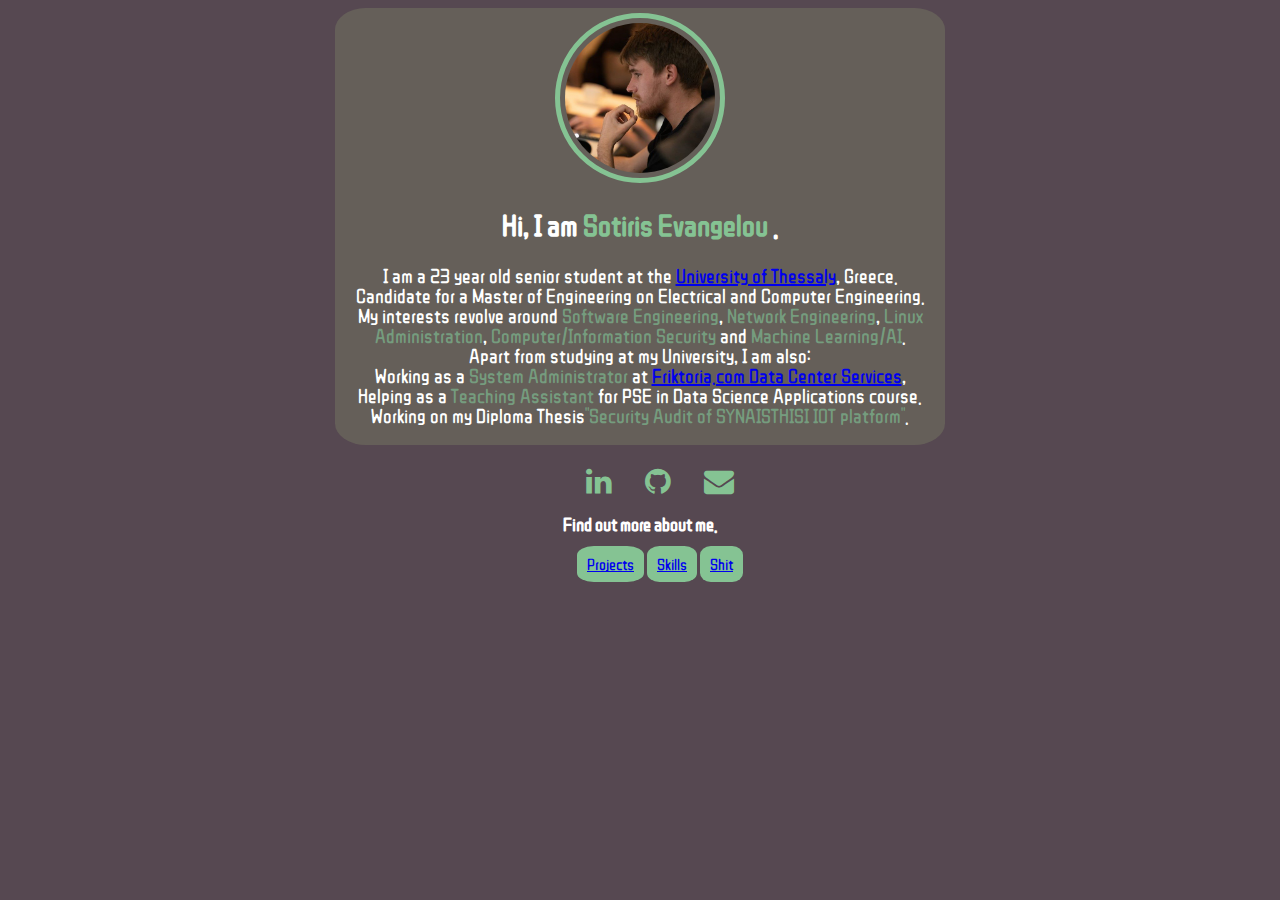
==== index_test.html @ 55a006da "just a start" ====
<!DOCTYPE html>
<html>
<head>
	<title>SE> Home</title>
	<link rel="stylesheet" type="text/css" href="css/style.css">
    <link href="https://fonts.googleapis.com/css?family=ZCOOL+QingKe+HuangYou&display=swap" rel="stylesheet">
	<link rel="stylesheet" href="https://cdnjs.cloudflare.com/ajax/libs/font-awesome/4.7.0/css/font-awesome.min.css">
</head>
<body>
	<div class="center_container">
		<div class="description">
			<img src="items/delo.jpg" class="profile_pic">
			<h2> Hi, I am <span class="highlighted">Sotiris Evangelou </span>. </h2>
			I am a 23 year old senior student at the <a href="https://www.e-ce.uth.gr/?lang=en">University of Thessaly</a>, Greece. <br>
			Candidate for a Master of Engineering on Electrical and Computer Engineering. <br>
			My interests revolve around <span class="less-highlighted">Software Engineering</span>, <span class="less-highlighted">Network Engineering</span>, <span class="less-highlighted">Linux Administration</span>, <span class="less-highlighted">Computer/Information Security</span> and <span class="less-highlighted">Machine Learning/AI</span>.<br>
			Apart from studying at my University, I am also:<br>
			Working as a <span class="less-highlighted">System Administrator</span> at <a href="https://www.friktoria.com/en/">Friktoria.com Data Center Services</a>,<br>
			Helping as a <span class="less-highlighted">Teaching Assistant</span> for PSE in Data Science Applications course.<br> 
			Working on my Diploma Thesis<span class="less-highlighted">"Security Audit of SYNAISTHISI IOT platform"</span>.
		</div>
		<ul class="social_row">
			<li><a class="social" href="https://www.linkedin.com/in/sevangelou/"><i class="fa fa-linkedin"></i></a></li>
			<li><a class="social" href="https://github.com/EvangelouSotiris"><i class="fa fa-github"></i></a></li>
			<li><a class="social" href="mailto:sevangelou@uth.gr?subject=Hello there!"><i class="fa fa-envelope"></i></a></li>
		</ul>
		<div>
			<h3> Find out more about me. </h3>
			<ul class="link_row">
				<li><a class="link_btn" href="https://www.linkedin.com/in/sevangelou/">Projects</a></li>
				<li><a class="link_btn" href="https://github.com/EvangelouSotiris">Skills</i></a></li>
				<li><a class="link_btn" href="mailto:sevangelou@uth.gr?subject=Hello there!">Shit</i></a></li>
			</ul>
		</div>
	</div>
</body>

</html>
---- css/style.css ----
body {
	background-color: #564851;
    font-family: 'ZCOOL QingKe HuangYou', cursive;
    color: white;
    text-align: center;
}

.center_container {
	display: inline-block;
	text-align: center; 
	min-width: 200px;
	max-width: 1500px;
}

.profile_pic {
	border-radius: 50%;
	width: 150px;
	padding: 5px;
   	border: 5px solid transparent;
   	border: 5px solid #85c393;
   	background-color:transparent;
}

.highlighted {
	color: #85c393;
}

.less-highlighted {
	color: #759c7e;
}

.description {
	border-radius: 5%;
	padding: 5px;
	background-color: #655f59;
	display: inline-block;
	color: white;
	padding-right: 20px;
	padding-left: 20px;
	padding-bottom: 20px;
	height: 50%;
	width: 50%;
	min-width: 300px;
	font-size: 20px;
}

.social {
	border-radius: 25%;
	padding: 5px;
	color: #85c393;
	font-size: 30px;
}

.social:hover {
	border-radius: 25%;
	padding: 5px;
	color: #564851;
	background-color: #85c393;
}

.social_row {
	padding-top: 5px;
}

.social_row li {
	display: inline;
	padding: 10px;
}

.link_btn:hover {
	
}

.link_row {
	padding-top: 5px;
}

.link_row li {
	border-radius: 25%;
	color: #564851;
	background-color: #85c393;
	display: inline;
	padding: 10px;
}
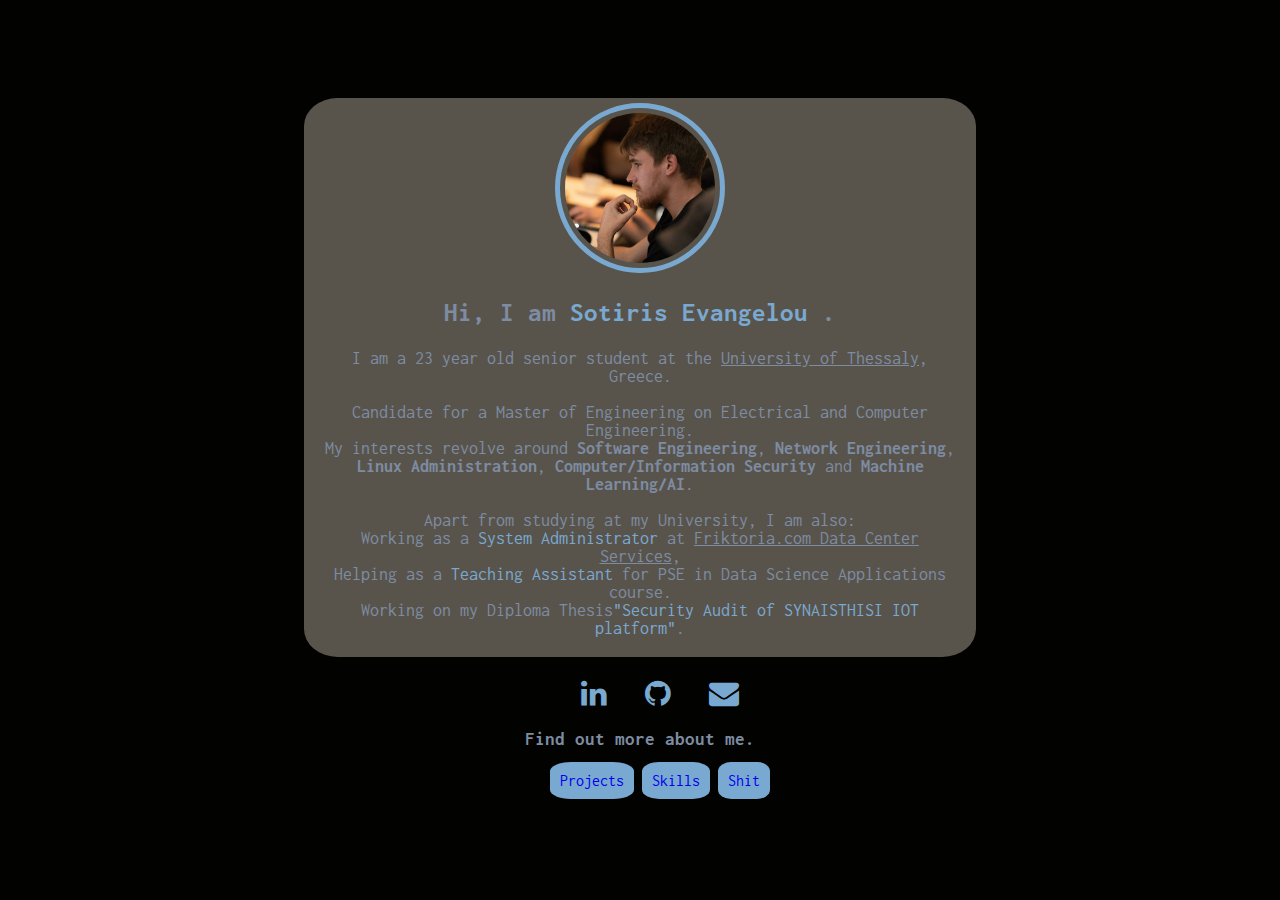
==== commit 80f89872: "new website start" ====
--- a/index_test.html
+++ b/index_test.html
@@ -2,22 +2,28 @@
 <html>
 <head>
 	<title>SE> Home</title>
+	<!-- CSS IMPORTS -->
 	<link rel="stylesheet" type="text/css" href="css/style.css">
-    <link href="https://fonts.googleapis.com/css?family=ZCOOL+QingKe+HuangYou&display=swap" rel="stylesheet">
+    <link href="https://fonts.googleapis.com/css?family=Inconsolata&display=swap" rel="stylesheet"> 
 	<link rel="stylesheet" href="https://cdnjs.cloudflare.com/ajax/libs/font-awesome/4.7.0/css/font-awesome.min.css">
+	<!-- JAVASCRIPT IMPORTS -->
+	<script type="text/javascript" src="js/top_pad.js"></script>
+	<!-- META TAGS -->
+	<meta charset="UTF-8">	
 </head>
-<body>
+<body onresize="top_pad_check();">
 	<div class="center_container">
 		<div class="description">
+			<script type="text/javascript">top_pad_check();</script>
 			<img src="items/delo.jpg" class="profile_pic">
 			<h2> Hi, I am <span class="highlighted">Sotiris Evangelou </span>. </h2>
-			I am a 23 year old senior student at the <a href="https://www.e-ce.uth.gr/?lang=en">University of Thessaly</a>, Greece. <br>
+			I am a 23 year old senior student at the <a href="https://www.e-ce.uth.gr/?lang=en">University of Thessaly</a>, Greece. <br><br>
 			Candidate for a Master of Engineering on Electrical and Computer Engineering. <br>
-			My interests revolve around <span class="less-highlighted">Software Engineering</span>, <span class="less-highlighted">Network Engineering</span>, <span class="less-highlighted">Linux Administration</span>, <span class="less-highlighted">Computer/Information Security</span> and <span class="less-highlighted">Machine Learning/AI</span>.<br>
+			My interests revolve around <b>Software Engineering</b>, <b>Network Engineering</b>, <b>Linux Administration</b>, <b>Computer/Information Security</b> and <b>Machine Learning/AI</b>.<br><br>
 			Apart from studying at my University, I am also:<br>
-			Working as a <span class="less-highlighted">System Administrator</span> at <a href="https://www.friktoria.com/en/">Friktoria.com Data Center Services</a>,<br>
-			Helping as a <span class="less-highlighted">Teaching Assistant</span> for PSE in Data Science Applications course.<br> 
-			Working on my Diploma Thesis<span class="less-highlighted">"Security Audit of SYNAISTHISI IOT platform"</span>.
+			Working as a <span class="highlighted">System Administrator</span> at <a href="https://www.friktoria.com/en/">Friktoria.com Data Center Services</a>,<br>
+			Helping as a <span class="highlighted">Teaching Assistant</span> for PSE in Data Science Applications course.<br> 
+			Working on my Diploma Thesis<span class="highlighted">"Security Audit of SYNAISTHISI IOT platform"</span>.
 		</div>
 		<ul class="social_row">
 			<li><a class="social" href="https://www.linkedin.com/in/sevangelou/"><i class="fa fa-linkedin"></i></a></li>
--- a/css/style.css
+++ b/css/style.css
@@ -1,11 +1,16 @@
 body {
-	background-color: #564851;
-    font-family: 'ZCOOL QingKe HuangYou', cursive;
-    color: white;
+	--pagebackground : #020300;
+	--containerbackground : #59544b;
+	--highlight : #79a9d1;
+	--textcolor : #7d8ca3;
+	background-color: var(--pagebackground);
+    font-family: 'Inconsolata', monospace;
+    color: var(--textcolor);
     text-align: center;
 }
 
 .center_container {
+	padding-top: 10vh;
 	display: inline-block;
 	text-align: center; 
 	min-width: 200px;
@@ -17,45 +22,62 @@
 	width: 150px;
 	padding: 5px;
    	border: 5px solid transparent;
-   	border: 5px solid #85c393;
+   	border: 5px solid var(--highlight);
    	background-color:transparent;
 }
 
 .highlighted {
-	color: #85c393;
-}
-
-.less-highlighted {
-	color: #759c7e;
+	color: var(--highlight);
 }
 
 .description {
 	border-radius: 5%;
 	padding: 5px;
-	background-color: #655f59;
+	background-color: var(--containerbackground);
 	display: inline-block;
-	color: white;
+	color: var(--textcolor);
 	padding-right: 20px;
 	padding-left: 20px;
 	padding-bottom: 20px;
 	height: 50%;
 	width: 50%;
 	min-width: 300px;
-	font-size: 20px;
+	font-size: 18px;
+}
+
+.description a {
+	color: var(--textcolor);
+}
+
+.description a:link {
+	color: var(--textcolor);
+}
+
+.description a:visited {
+	color: var(--textcolor);
+}
+
+.description a:active {
+	color: var(--textcolor);
+}
+
+.description a:hover {
+	background-color: var(--textcolor);
+	color: var(--containerbackground);
 }
 
 .social {
 	border-radius: 25%;
 	padding: 5px;
-	color: #85c393;
+	color: var(--highlight);
 	font-size: 30px;
 }
 
 .social:hover {
 	border-radius: 25%;
 	padding: 5px;
-	color: #564851;
-	background-color: #85c393;
+	color: var(--pagebackground);
+	background-color: var(--highlight);
 }
 
 .social_row {
@@ -77,8 +99,12 @@
 
 .link_row li {
 	border-radius: 25%;
-	color: #564851;
-	background-color: #85c393;
+	color: var(--pagebackground);
+	background-color: var(--highlight);
 	display: inline;
 	padding: 10px;
+}
+
+.link_row li a {
+	text-decoration: none;
 }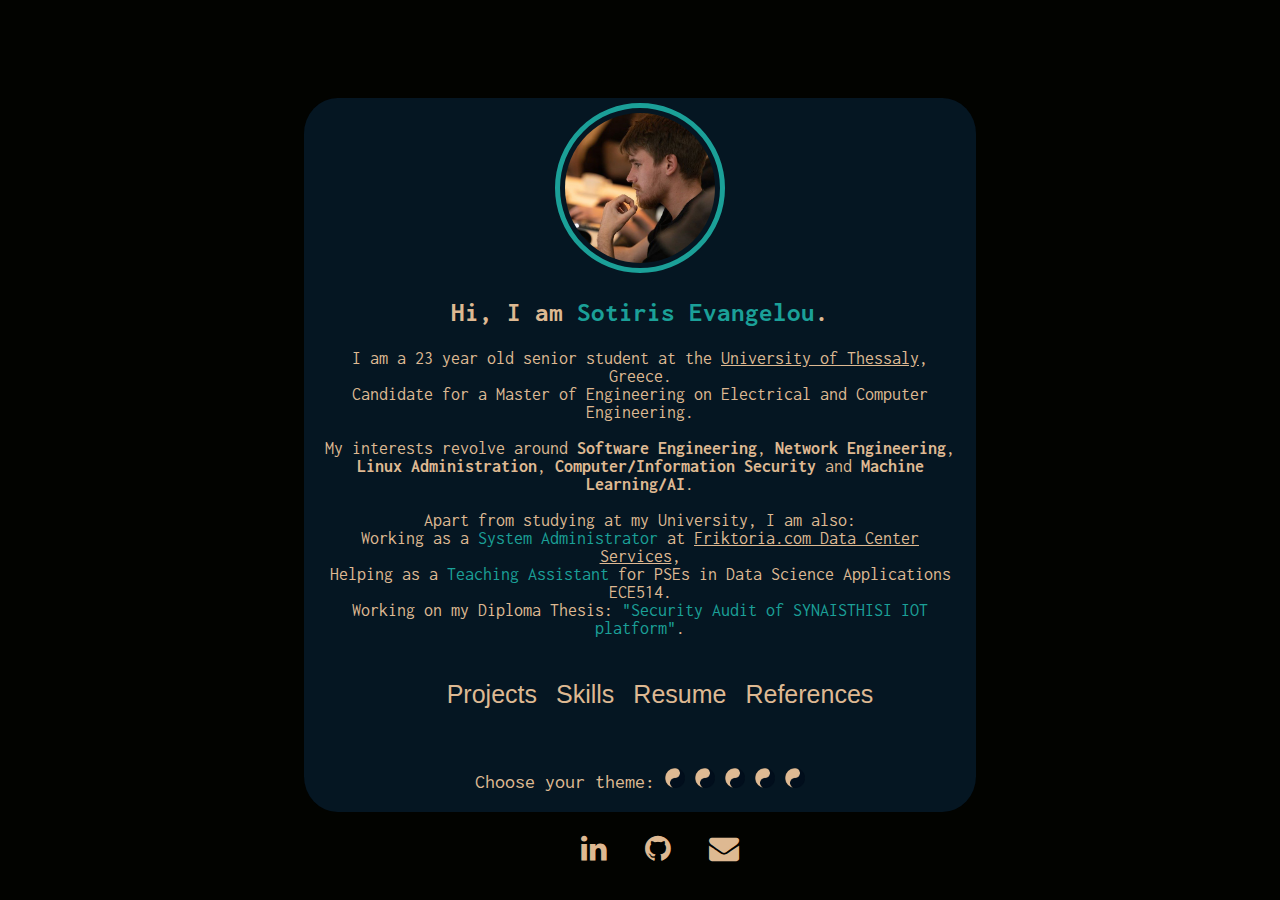
==== commit 152adc94: "pretty nice" ====
--- a/index_test.html
+++ b/index_test.html
@@ -7,7 +7,7 @@
     <link href="https://fonts.googleapis.com/css?family=Inconsolata&display=swap" rel="stylesheet"> 
 	<link rel="stylesheet" href="https://cdnjs.cloudflare.com/ajax/libs/font-awesome/4.7.0/css/font-awesome.min.css">
 	<!-- JAVASCRIPT IMPORTS -->
-	<script type="text/javascript" src="js/top_pad.js"></script>
+	<script type="text/javascript" src="js/js_functions.js"></script>
 	<!-- META TAGS -->
 	<meta charset="UTF-8">	
 </head>
@@ -16,28 +16,35 @@
 		<div class="description">
 			<script type="text/javascript">top_pad_check();</script>
 			<img src="items/delo.jpg" class="profile_pic">
-			<h2> Hi, I am <span class="highlighted">Sotiris Evangelou </span>. </h2>
-			I am a 23 year old senior student at the <a href="https://www.e-ce.uth.gr/?lang=en">University of Thessaly</a>, Greece. <br><br>
-			Candidate for a Master of Engineering on Electrical and Computer Engineering. <br>
+			<h2> Hi, I am <span class="highlighted">Sotiris Evangelou</span>. </h2>
+			I am a 23 year old senior student at the <a href="https://www.e-ce.uth.gr/?lang=en">University of Thessaly</a>, Greece. <br>
+			Candidate for a Master of Engineering on Electrical and Computer Engineering. <br><br>
 			My interests revolve around <b>Software Engineering</b>, <b>Network Engineering</b>, <b>Linux Administration</b>, <b>Computer/Information Security</b> and <b>Machine Learning/AI</b>.<br><br>
 			Apart from studying at my University, I am also:<br>
 			Working as a <span class="highlighted">System Administrator</span> at <a href="https://www.friktoria.com/en/">Friktoria.com Data Center Services</a>,<br>
-			Helping as a <span class="highlighted">Teaching Assistant</span> for PSE in Data Science Applications course.<br> 
-			Working on my Diploma Thesis<span class="highlighted">"Security Audit of SYNAISTHISI IOT platform"</span>.
+			Helping as a <span class="highlighted">Teaching Assistant</span> for PSEs in Data Science Applications ECE514.<br> 
+			Working on my Diploma Thesis: <span class="highlighted">"Security Audit of SYNAISTHISI IOT platform"</span>.
+			<ul class="link_row">
+				<li><button id="link_btn" href="">Projects</button></li>
+				<li><button id="link_btn" href="">Skills</button></li>
+				<li><button id="link_btn" href="">Resume</button></li>
+				<li><button id="link_btn" href="">References</button></li>
+			</ul>
+			<br><br>
+			<div class="diff_cs">
+				Choose your theme: 
+				<img class="colorschemes" src="items/basic_cs.png" onclick="colorscheme_change(1)">
+				<img class="colorschemes" src="items/basic_cs.png" onclick="colorscheme_change(2)">
+				<img class="colorschemes" src="items/basic_cs.png" onclick="colorscheme_change(3)">
+				<img class="colorschemes" src="items/basic_cs.png" onclick="colorscheme_change(4)">
+				<img class="colorschemes" src="items/basic_cs.png" onclick="colorscheme_change(5)">
+			</div>
 		</div>
 		<ul class="social_row">
 			<li><a class="social" href="https://www.linkedin.com/in/sevangelou/"><i class="fa fa-linkedin"></i></a></li>
 			<li><a class="social" href="https://github.com/EvangelouSotiris"><i class="fa fa-github"></i></a></li>
 			<li><a class="social" href="mailto:sevangelou@uth.gr?subject=Hello there!"><i class="fa fa-envelope"></i></a></li>
 		</ul>
-		<div>
-			<h3> Find out more about me. </h3>
-			<ul class="link_row">
-				<li><a class="link_btn" href="https://www.linkedin.com/in/sevangelou/">Projects</a></li>
-				<li><a class="link_btn" href="https://github.com/EvangelouSotiris">Skills</i></a></li>
-				<li><a class="link_btn" href="mailto:sevangelou@uth.gr?subject=Hello there!">Shit</i></a></li>
-			</ul>
-		</div>
 	</div>
 </body>
 
--- a/css/style.css
+++ b/css/style.css
@@ -1,8 +1,9 @@
 body {
 	--pagebackground : #020300;
-	--containerbackground : #59544b;
-	--highlight : #79a9d1;
-	--textcolor : #7d8ca3;
+	--containerbackground : #051622;
+	--highlight : #1ba098;
+	--textcolor : #deb992;
+	--socialcolor : #deb992;
 	background-color: var(--pagebackground);
     font-family: 'Inconsolata', monospace;
     color: var(--textcolor);
@@ -13,8 +14,17 @@
 	padding-top: 10vh;
 	display: inline-block;
 	text-align: center; 
-	min-width: 200px;
+	min-width: 350px;
 	max-width: 1500px;
+}
+
+.diff_cs {
+	font-size: 20px;
+}
+
+.colorschemes {
+	width : 20px;
+	display: inline;
 }
 
 .profile_pic {
@@ -41,7 +51,7 @@
 	padding-bottom: 20px;
 	height: 50%;
 	width: 50%;
-	min-width: 300px;
+	min-width: 350px;
 	font-size: 18px;
 }
 
@@ -62,22 +72,23 @@
 }
 
 .description a:hover {
-	background-color: var(--textcolor);
-	color: var(--containerbackground);
+	background-color: var(--highlight);
+	color: var(--textcolor);
 }
 
 .social {
 	border-radius: 25%;
 	padding: 5px;
-	color: var(--highlight);
+	color: var(--pagebackground);
+	color: var(--socialcolor);
 	font-size: 30px;
 }
 
 .social:hover {
 	border-radius: 25%;
 	padding: 5px;
-	color: var(--pagebackground);
-	background-color: var(--highlight);
+	color: var(--highlight);
+	background-color: var(--containerbackground);
 }
 
 .social_row {
@@ -89,22 +100,28 @@
 	padding: 10px;
 }
 
-.link_btn:hover {
-	
-}
-
 .link_row {
-	padding-top: 5px;
+	padding-top: 20px;
 }
 
 .link_row li {
-	border-radius: 25%;
-	color: var(--pagebackground);
-	background-color: var(--highlight);
-	display: inline;
-	padding: 10px;
+	display: inline-block;
 }
 
-.link_row li a {
+#link_btn {
+	font-size: 25px;
+	padding: 5px;
+	background-color: transparent;
+	color: var(--textcolor);
 	text-decoration: none;
-}+	border: none;
+}
+
+#link_btn:hover {
+	font-size: 25px;
+	padding: 5px;
+	background-color: var(--transparent);
+	color: var(--highlight);
+	text-decoration: none;
+	border: none;
+}
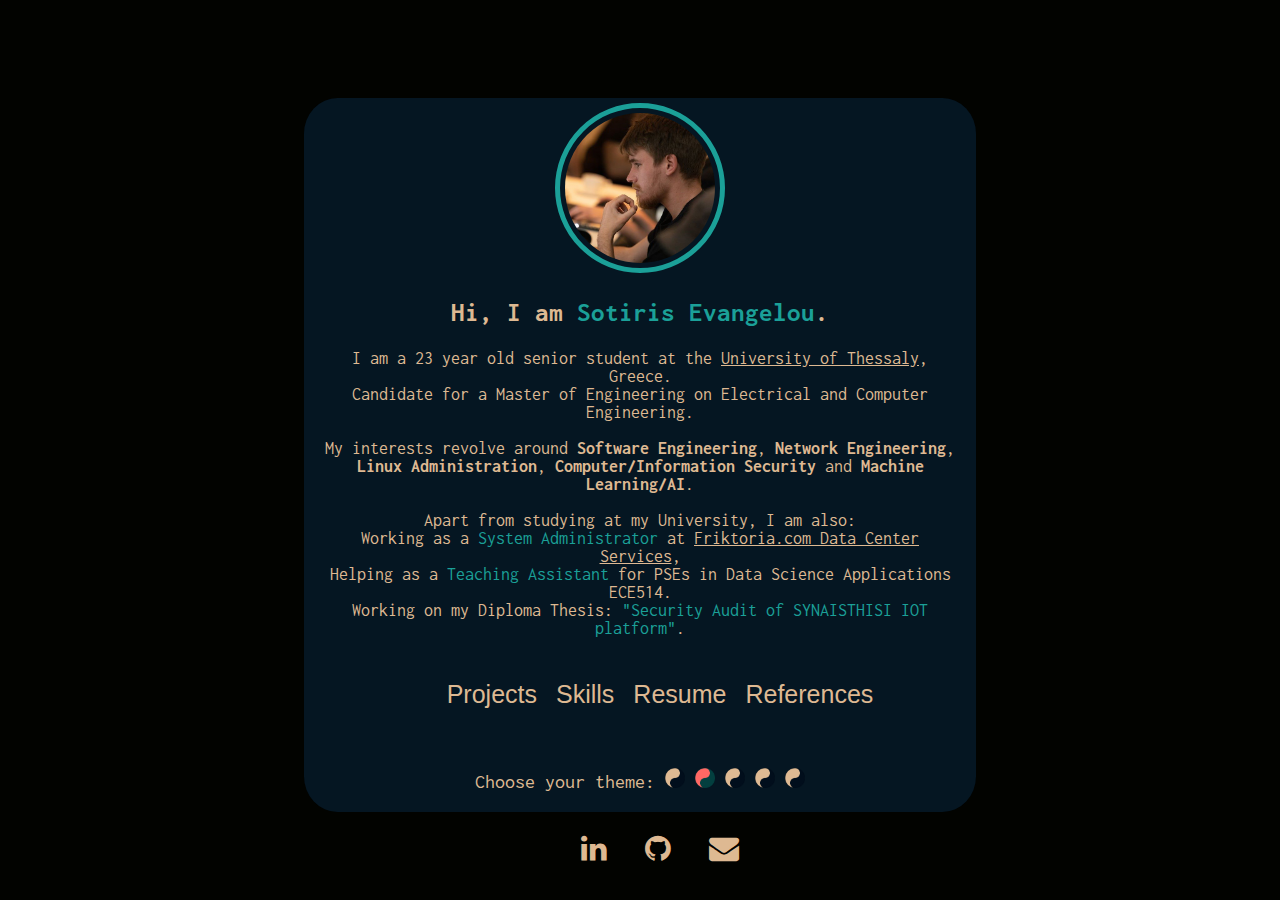
==== commit 84caa1c7: "new colorscheme" ====
--- a/index_test.html
+++ b/index_test.html
@@ -34,7 +34,7 @@
 			<div class="diff_cs">
 				Choose your theme: 
 				<img class="colorschemes" src="items/basic_cs.png" onclick="colorscheme_change(1)">
-				<img class="colorschemes" src="items/basic_cs.png" onclick="colorscheme_change(2)">
+				<img class="colorschemes" src="items/cs2.png" onclick="colorscheme_change(2)">
 				<img class="colorschemes" src="items/basic_cs.png" onclick="colorscheme_change(3)">
 				<img class="colorschemes" src="items/basic_cs.png" onclick="colorscheme_change(4)">
 				<img class="colorschemes" src="items/basic_cs.png" onclick="colorscheme_change(5)">
